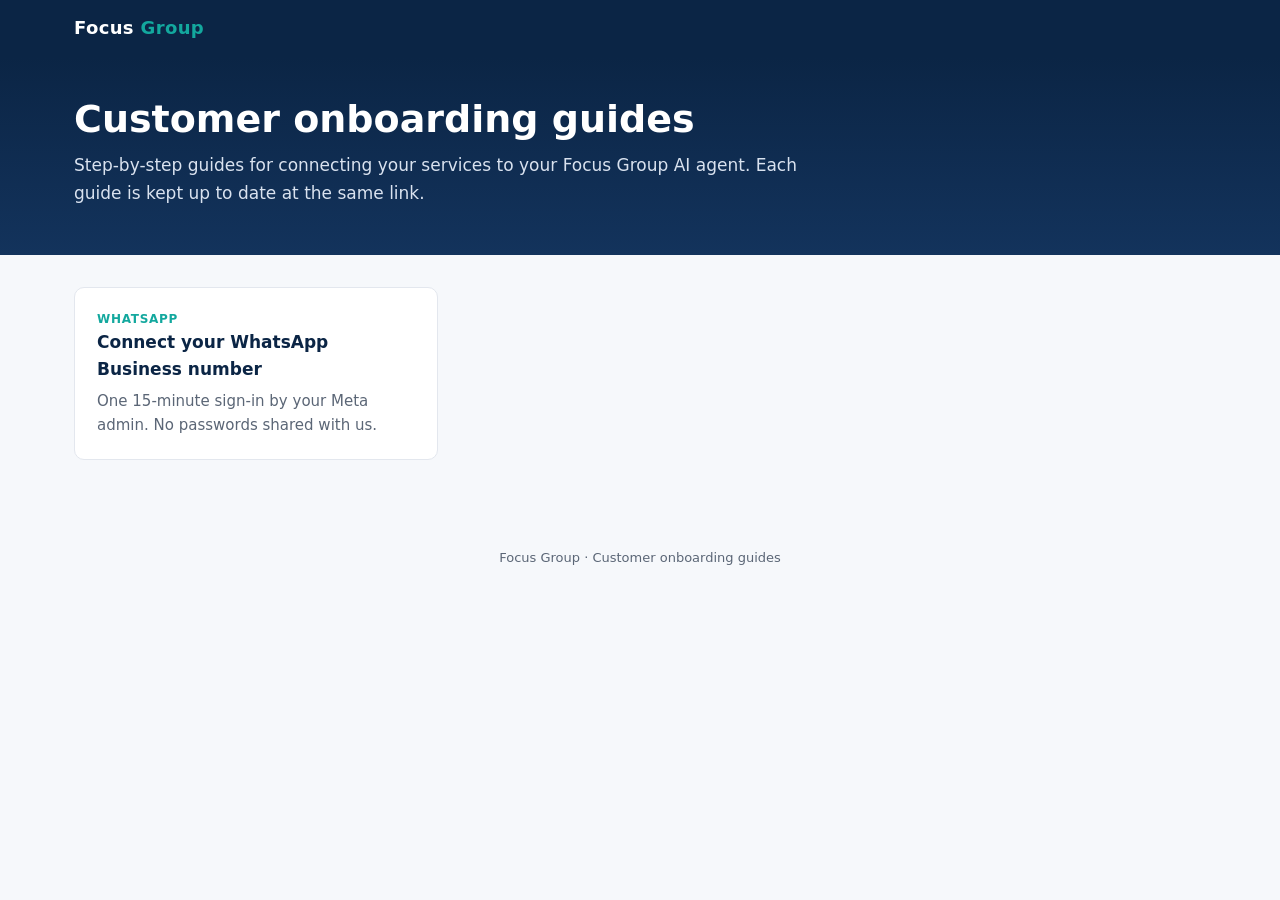
==== index.html @ 6dce5dc3 "Add Focus Group customer onboarding site with WhatsApp guide Co-Authored-By: Claude Opus 5.5 <norepl" ====
<!DOCTYPE html>
<html lang="en-GB">
<head>
<meta charset="utf-8">
<meta name="viewport" content="width=device-width, initial-scale=1">
<title>Customer onboarding guides | Focus Group</title>
<meta name="description" content="Focus Group customer onboarding guides for AI agents.">
<link rel="stylesheet" href="assets/style.css">
</head>
<body>

<header class="site-header">
  <div class="wrap">
    <a class="wordmark" href="./">Focus <span>Group</span></a>
  </div>
</header>

<div class="hero">
  <div class="wrap">
    <h1>Customer onboarding guides</h1>
    <p>Step-by-step guides for connecting your services to your Focus Group AI agent. Each guide is kept up to date at the same link.</p>
  </div>
</div>

<div class="layout" style="grid-template-columns: 1fr;">
  <main>
    <div class="cards">
      <a class="card" href="whatsapp/">
        <div class="tag">WhatsApp</div>
        <h3>Connect your WhatsApp Business number</h3>
        <p>One 15-minute sign-in by your Meta admin. No passwords shared with us.</p>
      </a>
    </div>
  </main>
</div>

<footer>Focus Group · Customer onboarding guides</footer>
</body>
</html>
---- assets/style.css ----
/* Brand tokens: swap these for the Focus Group brand kit when supplied. */
:root {
  --brand: #0b2545;        /* primary (navy) */
  --brand-ink: #ffffff;
  --accent: #13a89e;       /* accent (teal) */
  --accent-soft: #e6f6f5;
  --ink: #1b2430;
  --muted: #5b6676;
  --line: #e3e7ee;
  --bg: #f6f8fb;
  --card: #ffffff;
  --warn-bg: #fff7e6;
  --warn-line: #f0c36d;
  --radius: 10px;
  --font: "Inter", "Segoe UI", system-ui, -apple-system, Roboto, Arial, sans-serif;
}

* { box-sizing: border-box; }
html { scroll-behavior: smooth; }
body {
  margin: 0;
  font-family: var(--font);
  color: var(--ink);
  background: var(--bg);
  line-height: 1.6;
  font-size: 16px;
}
a { color: var(--accent); }
a:hover { text-decoration: none; }

/* Header */
.site-header {
  background: var(--brand);
  color: var(--brand-ink);
}
.site-header .wrap {
  display: flex; align-items: center; justify-content: space-between;
  gap: 16px; padding: 14px 24px; max-width: 1180px; margin: 0 auto;
}
.wordmark { font-weight: 700; letter-spacing: .02em; font-size: 18px; color: inherit; text-decoration: none; }
.wordmark span { color: var(--accent); }
.site-header nav a { color: #cfd8e6; text-decoration: none; font-size: 14px; margin-left: 18px; }
.site-header nav a:hover { color: #fff; }

.hero {
  background: linear-gradient(180deg, var(--brand) 0%, #13335c 100%);
  color: var(--brand-ink);
  padding: 40px 0 48px;
}
.hero .wrap { max-width: 1180px; margin: 0 auto; padding: 0 24px; }
.hero h1 { margin: 0 0 10px; font-size: clamp(26px, 3.4vw, 38px); line-height: 1.2; }
.hero p { margin: 0; max-width: 760px; color: #d9e2ef; font-size: 17px; }
.meta { margin-top: 18px; display: flex; flex-wrap: wrap; gap: 10px; font-size: 13px; }
.pill {
  display: inline-block; padding: 4px 10px; border-radius: 999px;
  background: rgba(255,255,255,.12); color: #fff;
}
.pill.draft { background: var(--warn-line); color: #3a2a00; font-weight: 600; }

/* Layout */
.layout {
  max-width: 1180px; margin: 0 auto; padding: 32px 24px 64px;
  display: grid; grid-template-columns: 240px 1fr; gap: 32px;
}
.toc {
  position: sticky; top: 20px; align-self: start;
  font-size: 14px;
}
.toc h2 { font-size: 12px; text-transform: uppercase; letter-spacing: .08em; color: var(--muted); margin: 0 0 10px; }
.toc ol { list-style: none; padding: 0; margin: 0; border-left: 2px solid var(--line); }
.toc li a {
  display: block; padding: 6px 12px; color: var(--muted); text-decoration: none;
  margin-left: -2px; border-left: 2px solid transparent;
}
.toc li a:hover, .toc li a.active { color: var(--brand); border-left-color: var(--accent); }

main section {
  background: var(--card); border: 1px solid var(--line); border-radius: var(--radius);
  padding: 28px 32px; margin-bottom: 24px;
}
main h2 { margin: 0 0 6px; font-size: 22px; color: var(--brand); scroll-margin-top: 20px; }
main h3 { margin: 22px 0 8px; font-size: 17px; }
.lead { color: var(--muted); margin: 0 0 18px; }

/* Who-does-what cards */
.roles { display: grid; grid-template-columns: 1fr 1fr; gap: 16px; }
.role { border: 1px solid var(--line); border-radius: var(--radius); padding: 16px 18px; }
.role h3 { margin: 0 0 6px; font-size: 15px; }
.role.you { border-top: 4px solid var(--accent); }
.role.us { border-top: 4px solid var(--brand); }
.role p { margin: 0; color: var(--muted); font-size: 15px; }

/* Checklist */
.checklist { list-style: none; padding: 0; margin: 0; }
.checklist li {
  display: grid; grid-template-columns: 28px 1fr; gap: 10px;
  padding: 12px 0; border-bottom: 1px solid var(--line);
}
.checklist li:last-child { border-bottom: 0; }
.checklist input { width: 20px; height: 20px; margin-top: 3px; accent-color: var(--accent); }
.checklist strong { display: block; }
.checklist span { color: var(--muted); font-size: 15px; }
.checklist li.key { background: var(--warn-bg); border-radius: 8px; padding: 12px; border: 1px solid var(--warn-line); margin: 6px 0; }

/* Steps */
.steps { counter-reset: step; list-style: none; padding: 0; margin: 0; }
.steps li {
  counter-increment: step; position: relative;
  padding: 4px 0 20px 56px; border-left: 2px solid var(--line); margin-left: 18px;
}
.steps li:last-child { border-left-color: transparent; padding-bottom: 0; }
.steps li::before {
  content: counter(step);
  position: absolute; left: -19px; top: 0;
  width: 36px; height: 36px; border-radius: 50%;
  background: var(--accent); color: #fff; font-weight: 700;
  display: grid; place-items: center;
}
.steps.ours li::before { background: var(--brand); }
.steps h3 { margin: 4px 0 4px; font-size: 16px; }
.steps p { margin: 0; color: var(--muted); }
.who { font-size: 12px; font-weight: 600; text-transform: uppercase; letter-spacing: .06em; color: var(--accent); }
.steps.ours .who { color: var(--brand); }

/* Callouts */
.note {
  border-left: 4px solid var(--accent); background: var(--accent-soft);
  padding: 12px 16px; border-radius: 6px; margin: 16px 0 0; font-size: 15px;
}
.note.warn { border-left-color: var(--warn-line); background: var(--warn-bg); }

/* Tables */
table { width: 100%; border-collapse: collapse; font-size: 15px; }
th, td { text-align: left; vertical-align: top; padding: 10px 12px; border-bottom: 1px solid var(--line); }
th { background: var(--bg); font-size: 13px; text-transform: uppercase; letter-spacing: .05em; color: var(--muted); }
.form-table td:last-child { width: 45%; border-left: 1px dashed var(--line); }

details { border: 1px solid var(--line); border-radius: 8px; padding: 12px 16px; margin-top: 10px; }
details summary { cursor: pointer; font-weight: 600; }
details p { margin: 8px 0 0; color: var(--muted); }

.btn {
  display: inline-block; background: var(--accent); color: #fff; text-decoration: none;
  padding: 10px 16px; border-radius: 8px; font-weight: 600; border: 0; cursor: pointer; font: inherit;
}
.btn.secondary { background: transparent; color: var(--brand); border: 1px solid var(--line); }
.actions { display: flex; gap: 10px; flex-wrap: wrap; margin-top: 16px; }

/* Hub cards */
.cards { display: grid; grid-template-columns: repeat(auto-fill, minmax(280px, 1fr)); gap: 20px; }
.card {
  background: var(--card); border: 1px solid var(--line); border-radius: var(--radius);
  padding: 22px; text-decoration: none; color: inherit; display: block;
  transition: border-color .15s, transform .15s;
}
.card:hover { border-color: var(--accent); transform: translateY(-2px); }
.card h3 { margin: 0 0 6px; color: var(--brand); }
.card p { margin: 0; color: var(--muted); font-size: 15px; }
.card .tag { font-size: 12px; font-weight: 600; color: var(--accent); text-transform: uppercase; letter-spacing: .06em; }

footer { text-align: center; color: var(--muted); font-size: 13px; padding: 24px; }

@media (max-width: 860px) {
  .layout { grid-template-columns: 1fr; }
  .toc { position: static; }
  .roles { grid-template-columns: 1fr; }
  main section { padding: 22px 18px; }
}

@media print {
  .site-header nav, .toc, .actions, .hero .meta .pill:not(.draft) { display: none; }
  .layout { display: block; padding: 0; }
  body { background: #fff; }
  .hero { background: none; color: var(--ink); padding: 0 0 12px; }
  .hero p { color: var(--muted); }
  main section { border: 0; padding: 0 0 12px; break-inside: avoid-page; }
  .site-header { background: none; color: var(--ink); }
}
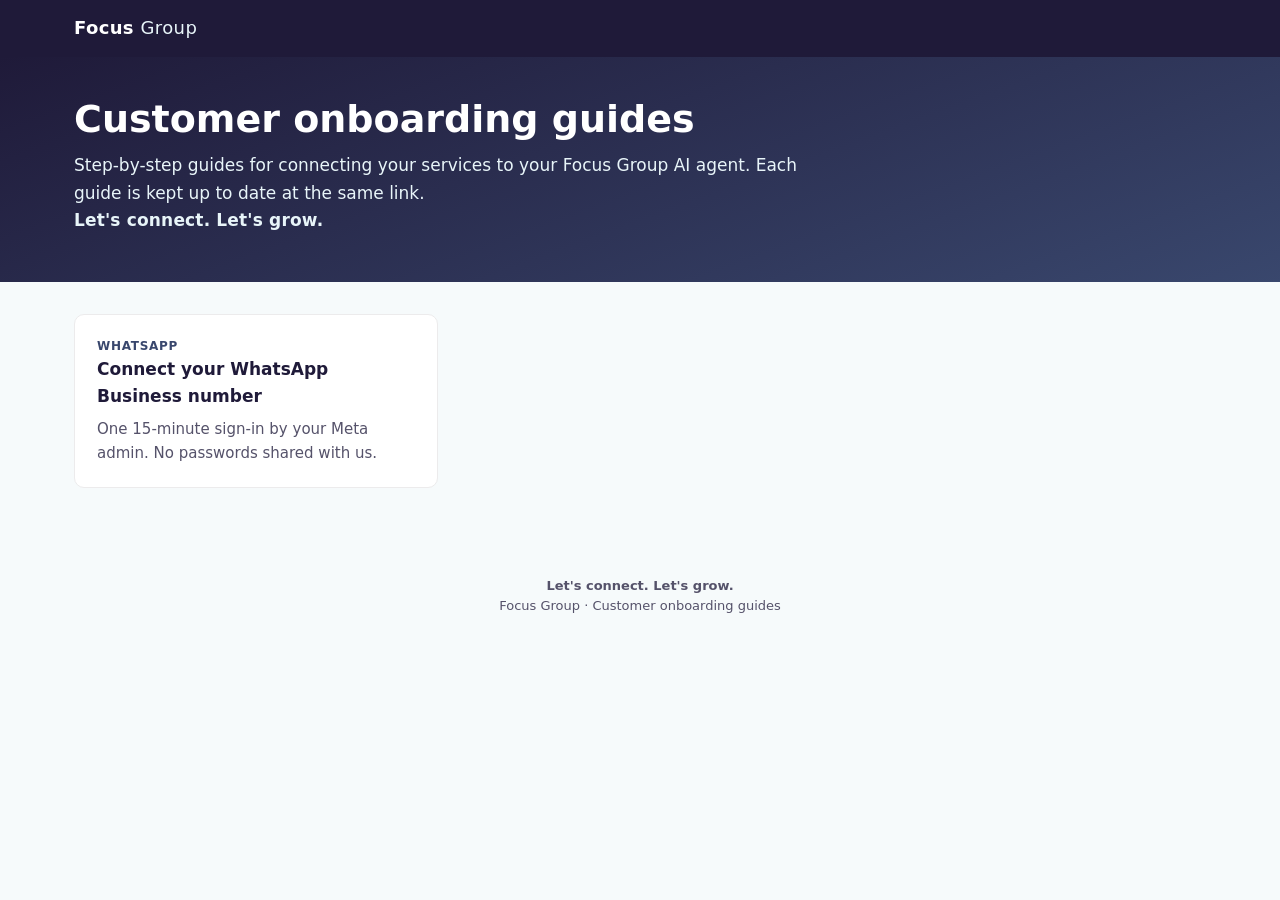
==== commit b0efdbbd: "Apply Focus Group brand colours and writing rules Co-Authored-By: Claude Opus 5.5 <noreply@anthropic" ====
--- a/index.html
+++ b/index.html
@@ -19,6 +19,7 @@
   <div class="wrap">
     <h1>Customer onboarding guides</h1>
     <p>Step-by-step guides for connecting your services to your Focus Group AI agent. Each guide is kept up to date at the same link.</p>
+    <p class="strap">Let's connect. Let's grow.</p>
   </div>
 </div>
 
@@ -34,6 +35,6 @@
   </main>
 </div>
 
-<footer>Focus Group · Customer onboarding guides</footer>
+<footer><strong>Let's connect. Let's grow.</strong><br>Focus Group · Customer onboarding guides</footer>
 </body>
 </html>
--- a/assets/style.css
+++ b/assets/style.css
@@ -1,13 +1,14 @@
-/* Brand tokens: swap these for the Focus Group brand kit when supplied. */
+/* Focus Group brand colours (Focus Group brand writing guide, Sept 2026). */
 :root {
-  --brand: #0b2545;        /* primary (navy) */
-  --brand-ink: #ffffff;
-  --accent: #13a89e;       /* accent (teal) */
-  --accent-soft: #e6f6f5;
-  --ink: #1b2430;
-  --muted: #5b6676;
-  --line: #e3e7ee;
-  --bg: #f6f8fb;
+  --brand: #1F1A39;        /* Prime Navy: headings, key text, dark backgrounds */
+  --brand-ink: #FFFFFF;    /* White: text on dark backgrounds */
+  --accent: #39476D;       /* Prime Blue: supporting elements, sub-headings */
+  --accent-soft: #E8F5F9;  /* Light blue-grey: backgrounds, info panels */
+  --grey: #ECEBEC;         /* Grey: secondary supporting colour */
+  --ink: #1F1A39;
+  --muted: #55526a;
+  --line: #ECEBEC;
+  --bg: #F6FAFB;
   --card: #ffffff;
   --warn-bg: #fff7e6;
   --warn-line: #f0c36d;
@@ -38,18 +39,19 @@
   gap: 16px; padding: 14px 24px; max-width: 1180px; margin: 0 auto;
 }
 .wordmark { font-weight: 700; letter-spacing: .02em; font-size: 18px; color: inherit; text-decoration: none; }
-.wordmark span { color: var(--accent); }
+.wordmark span { color: var(--accent-soft); font-weight: 400; }
 .site-header nav a { color: #cfd8e6; text-decoration: none; font-size: 14px; margin-left: 18px; }
 .site-header nav a:hover { color: #fff; }
 
 .hero {
-  background: linear-gradient(180deg, var(--brand) 0%, #13335c 100%);
+  background: linear-gradient(160deg, var(--brand) 0%, var(--accent) 100%);
   color: var(--brand-ink);
   padding: 40px 0 48px;
 }
 .hero .wrap { max-width: 1180px; margin: 0 auto; padding: 0 24px; }
 .hero h1 { margin: 0 0 10px; font-size: clamp(26px, 3.4vw, 38px); line-height: 1.2; }
-.hero p { margin: 0; max-width: 760px; color: #d9e2ef; font-size: 17px; }
+.hero p { margin: 0; max-width: 760px; color: var(--accent-soft); font-size: 17px; }
+.strap { margin-top: 6px; font-weight: 600; letter-spacing: .01em; }
 .meta { margin-top: 18px; display: flex; flex-wrap: wrap; gap: 10px; font-size: 13px; }
 .pill {
   display: inline-block; padding: 4px 10px; border-radius: 999px;
@@ -100,7 +102,7 @@
 .checklist input { width: 20px; height: 20px; margin-top: 3px; accent-color: var(--accent); }
 .checklist strong { display: block; }
 .checklist span { color: var(--muted); font-size: 15px; }
-.checklist li.key { background: var(--warn-bg); border-radius: 8px; padding: 12px; border: 1px solid var(--warn-line); margin: 6px 0; }
+.checklist li.key { background: var(--accent-soft); border-radius: 8px; padding: 12px; border: 1px solid var(--accent); margin: 6px 0; }
 
 /* Steps */
 .steps { counter-reset: step; list-style: none; padding: 0; margin: 0; }
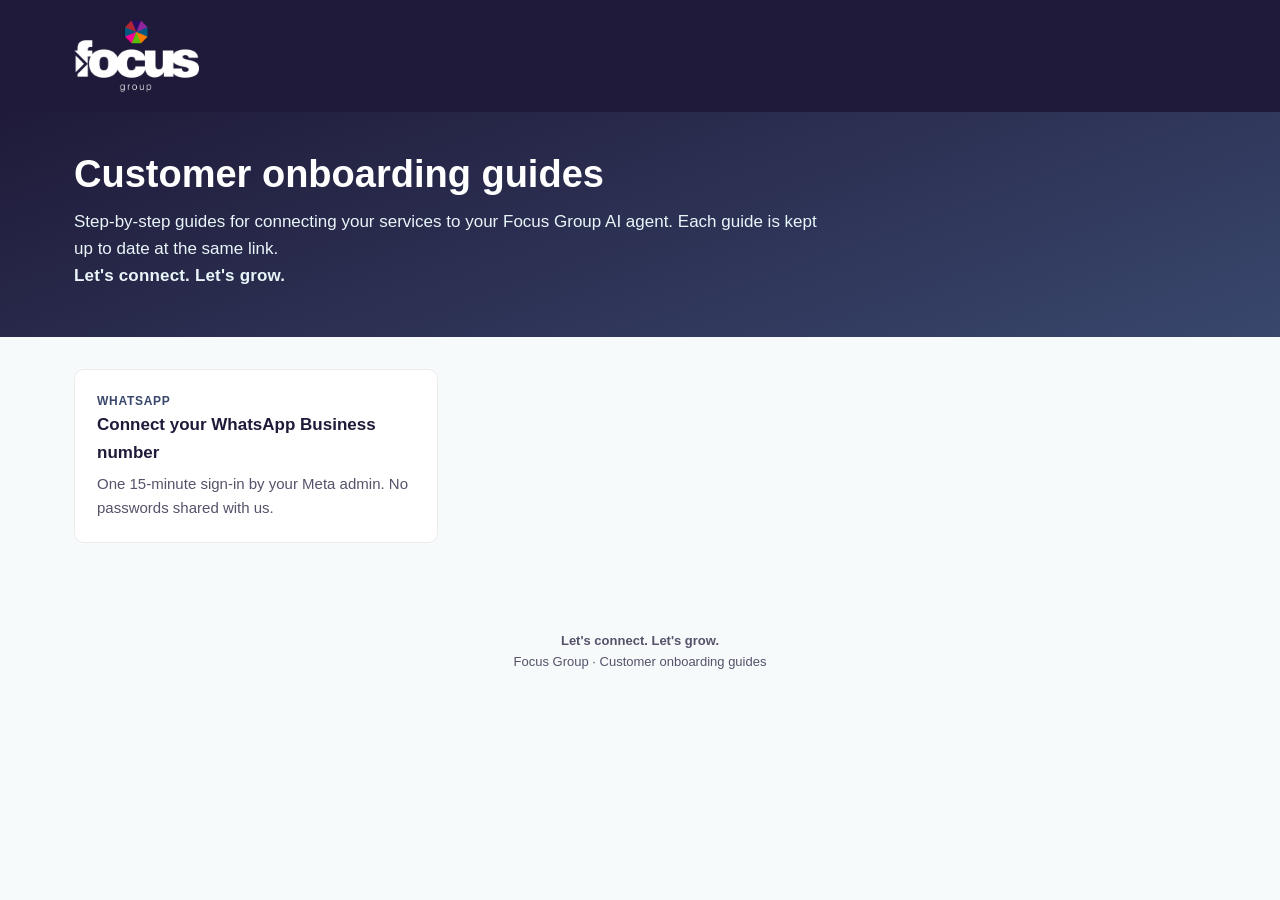
==== commit 19c29b40: "Add Focus Group logo, marque favicon and brand font fallback Co-Authored-By: Claude Opus 5.5 <norepl" ====
--- a/index.html
+++ b/index.html
@@ -5,18 +5,21 @@
 <meta name="viewport" content="width=device-width, initial-scale=1">
 <title>Customer onboarding guides | Focus Group</title>
 <meta name="description" content="Focus Group customer onboarding guides for AI agents.">
+<link rel="icon" type="image/png" href="assets/img/favicon.png">
+<link rel="apple-touch-icon" href="assets/img/apple-touch-icon.png">
 <link rel="stylesheet" href="assets/style.css">
 </head>
 <body>
 
 <header class="site-header">
   <div class="wrap">
-    <a class="wordmark" href="./">Focus <span>Group</span></a>
+    <a class="logo" href="./" aria-label="Focus Group home"><img src="assets/img/focus-group-logo-white.png" alt="Focus Group"></a>
   </div>
 </header>
 
 <div class="hero">
   <div class="wrap">
+    <img class="print-logo" src="assets/img/focus-group-logo-navy.png" alt="Focus Group">
     <h1>Customer onboarding guides</h1>
     <p>Step-by-step guides for connecting your services to your Focus Group AI agent. Each guide is kept up to date at the same link.</p>
     <p class="strap">Let's connect. Let's grow.</p>
--- a/assets/style.css
+++ b/assets/style.css
@@ -13,7 +13,7 @@
   --warn-bg: #fff7e6;
   --warn-line: #f0c36d;
   --radius: 10px;
-  --font: "Inter", "Segoe UI", system-ui, -apple-system, Roboto, Arial, sans-serif;
+  --font: "FS Elliot", Arial, Helvetica, sans-serif; /* FS Elliot if installed, Arial as the brand fallback */
 }
 
 * { box-sizing: border-box; }
@@ -36,10 +36,10 @@
 }
 .site-header .wrap {
   display: flex; align-items: center; justify-content: space-between;
-  gap: 16px; padding: 14px 24px; max-width: 1180px; margin: 0 auto;
+  gap: 16px; padding: 16px 24px; max-width: 1180px; margin: 0 auto;
 }
-.wordmark { font-weight: 700; letter-spacing: .02em; font-size: 18px; color: inherit; text-decoration: none; }
-.wordmark span { color: var(--accent-soft); font-weight: 400; }
+.logo { display: block; line-height: 0; padding: 4px 0; }
+.logo img { height: 72px; width: auto; display: block; } /* brand minimum is 58px on screen */
 .site-header nav a { color: #cfd8e6; text-decoration: none; font-size: 14px; margin-left: 18px; }
 .site-header nav a:hover { color: #fff; }
 
@@ -178,3 +178,9 @@
   main section { border: 0; padding: 0 0 12px; break-inside: avoid-page; }
   .site-header { background: none; color: var(--ink); }
 }
+
+.print-logo { display: none; }
+@media print {
+  .site-header .logo { display: none; }
+  .print-logo { display: block; height: 58px; width: auto; margin-bottom: 12px; }
+}
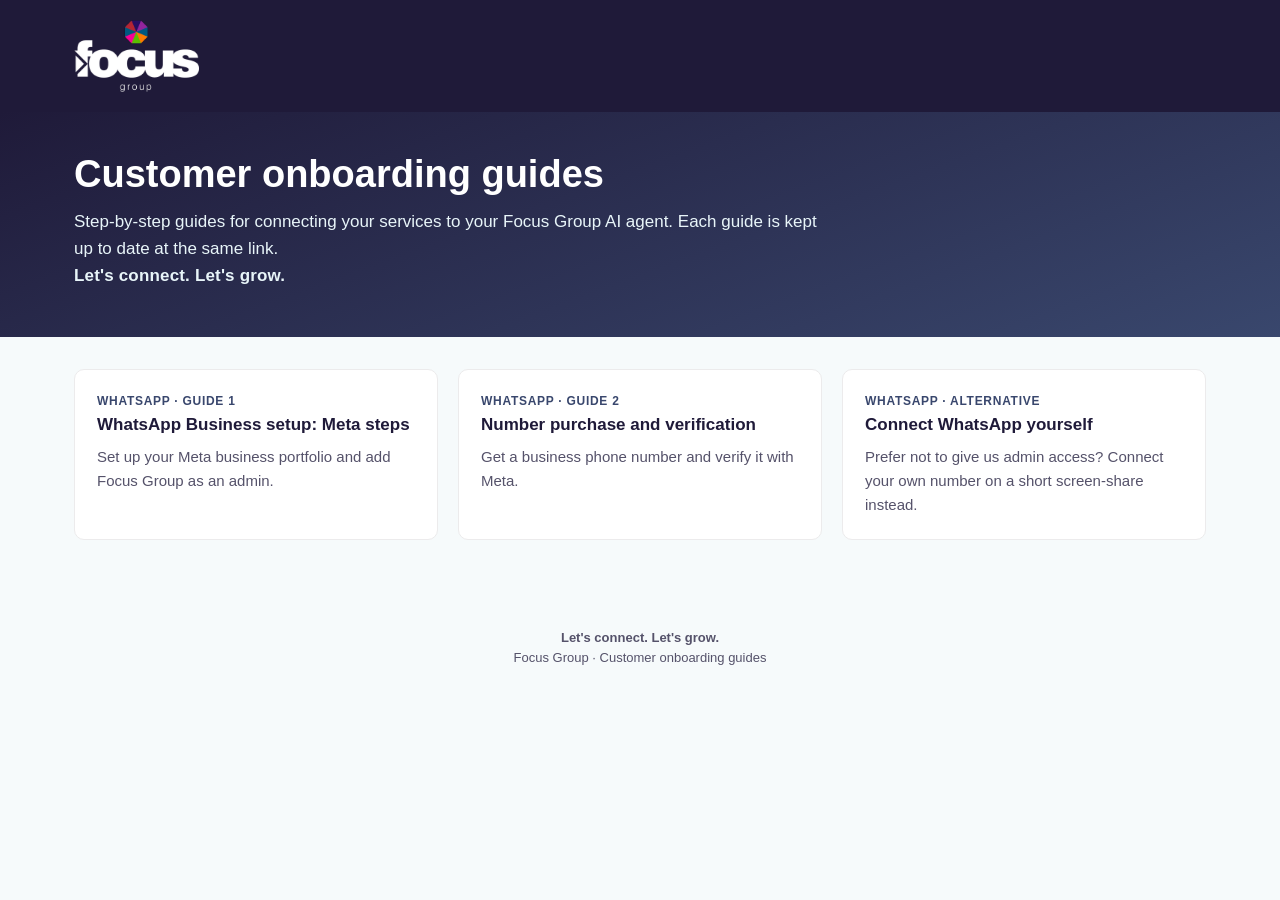
==== commit 2569d56a: "New WhatsApp process: customer adds integrations@focusgroup.co.uk with Full control - whatsapp/: Met" ====
--- a/index.html
+++ b/index.html
@@ -30,9 +30,19 @@
   <main>
     <div class="cards">
       <a class="card" href="whatsapp/">
-        <div class="tag">WhatsApp</div>
-        <h3>Connect your WhatsApp Business number</h3>
-        <p>One 15-minute sign-in by your Meta admin. No passwords shared with us.</p>
+        <div class="tag">WhatsApp · Guide 1</div>
+        <h3>WhatsApp Business setup: Meta steps</h3>
+        <p>Set up your Meta business portfolio and add Focus Group as an admin.</p>
+      </a>
+      <a class="card" href="whatsapp/number/">
+        <div class="tag">WhatsApp · Guide 2</div>
+        <h3>Number purchase and verification</h3>
+        <p>Get a business phone number and verify it with Meta.</p>
+      </a>
+      <a class="card" href="whatsapp/self-connect/">
+        <div class="tag">WhatsApp · Alternative</div>
+        <h3>Connect WhatsApp yourself</h3>
+        <p>Prefer not to give us admin access? Connect your own number on a short screen-share instead.</p>
       </a>
     </div>
   </main>
--- a/assets/style.css
+++ b/assets/style.css
@@ -184,3 +184,21 @@
   .site-header .logo { display: none; }
   .print-logo { display: block; height: 58px; width: auto; margin-bottom: 12px; }
 }
+
+/* Gate step: must be done before the appointment */
+.steps li.gate::before { background: #F7D338; color: var(--brand); }
+.steps li.gate { padding-bottom: 24px; }
+.gate-box { background: var(--accent-soft); border: 1px solid var(--accent); border-radius: 8px; padding: 14px 16px; color: var(--ink); margin-top: 6px; }
+.substeps { margin: 0 0 12px; padding-left: 20px; }
+.substeps li { margin: 0 0 8px; padding: 0; border: 0; }
+.substeps li::before { content: none; }
+.shot { display: block; max-width: 100%; border: 1px solid var(--line); border-radius: 6px; margin: 8px 0 4px; background: #fff; }
+.gate-stop { margin: 0; font-weight: 600; color: var(--brand) !important; }
+.steps li.gate .who { color: var(--brand); }
+.steps .substeps li { counter-increment: none; margin: 0 0 8px; padding: 0; border: 0; position: static; list-style: decimal; }
+.steps .substeps li::before { content: none; }
+
+.copyable { font-family: inherit; }
+.copy-btn { margin-left: 8px; font: inherit; font-size: 13px; padding: 3px 10px; border-radius: 6px; border: 1px solid var(--accent); background: #fff; color: var(--accent); cursor: pointer; }
+.copy-btn:hover { background: var(--accent-soft); }
+.note.warn { border-left-color: #F7D338; background: #FFFBEA; }
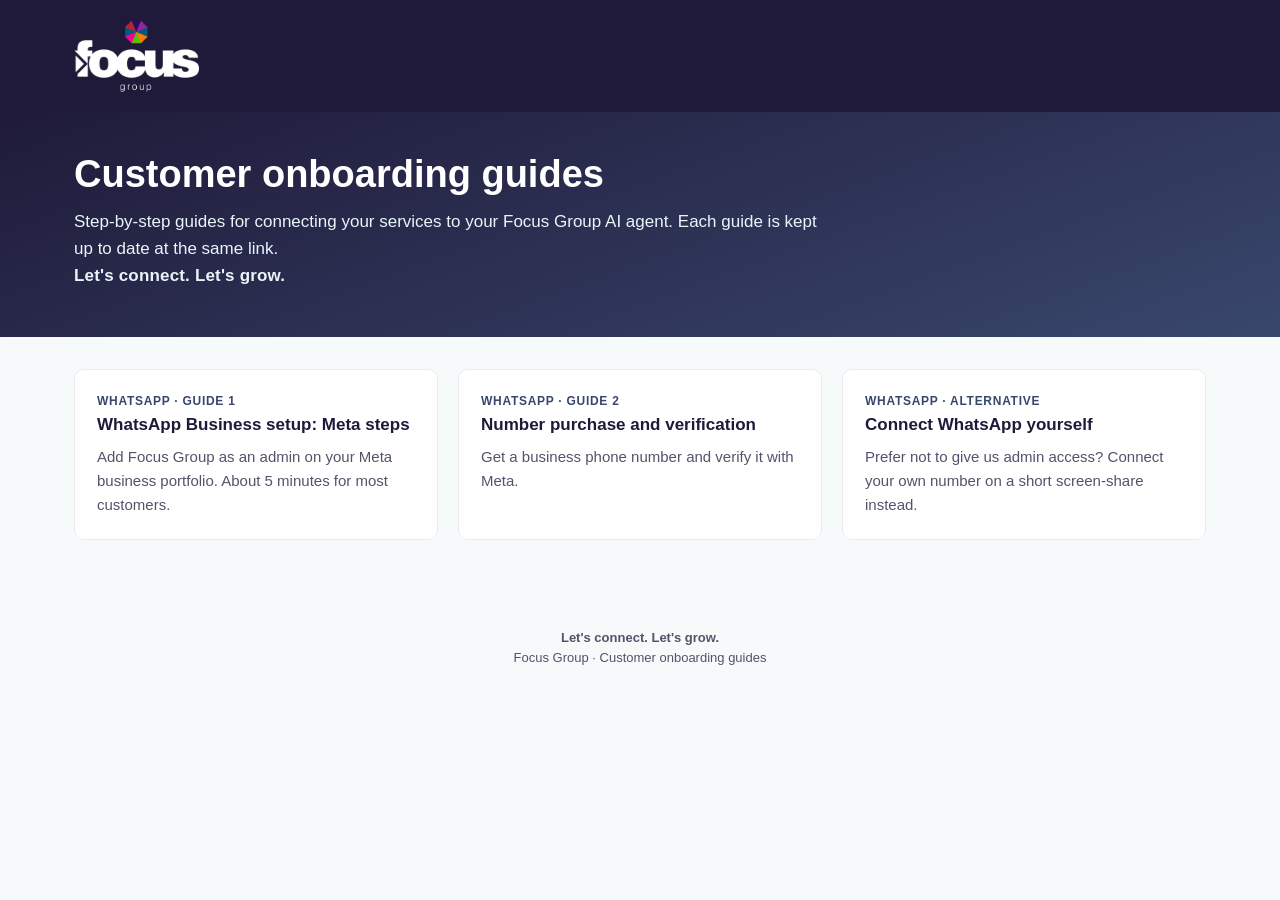
==== commit ddfe1446: "Mark Meta developer and business portfolio steps as optional Co-Authored-By: Claude Opus 5.5 <norepl" ====
--- a/index.html
+++ b/index.html
@@ -32,7 +32,7 @@
       <a class="card" href="whatsapp/">
         <div class="tag">WhatsApp · Guide 1</div>
         <h3>WhatsApp Business setup: Meta steps</h3>
-        <p>Set up your Meta business portfolio and add Focus Group as an admin.</p>
+        <p>Add Focus Group as an admin on your Meta business portfolio. About 5 minutes for most customers.</p>
       </a>
       <a class="card" href="whatsapp/number/">
         <div class="tag">WhatsApp · Guide 2</div>
--- a/assets/style.css
+++ b/assets/style.css
@@ -202,3 +202,5 @@
 .copy-btn { margin-left: 8px; font: inherit; font-size: 13px; padding: 3px 10px; border-radius: 6px; border: 1px solid var(--accent); background: #fff; color: var(--accent); cursor: pointer; }
 .copy-btn:hover { background: var(--accent-soft); }
 .note.warn { border-left-color: #F7D338; background: #FFFBEA; }
+
+.optional { display: inline-block; vertical-align: middle; margin-left: 8px; font-size: 12px; font-weight: 600; letter-spacing: .04em; text-transform: uppercase; padding: 3px 9px; border-radius: 999px; background: var(--grey); color: var(--accent); }
